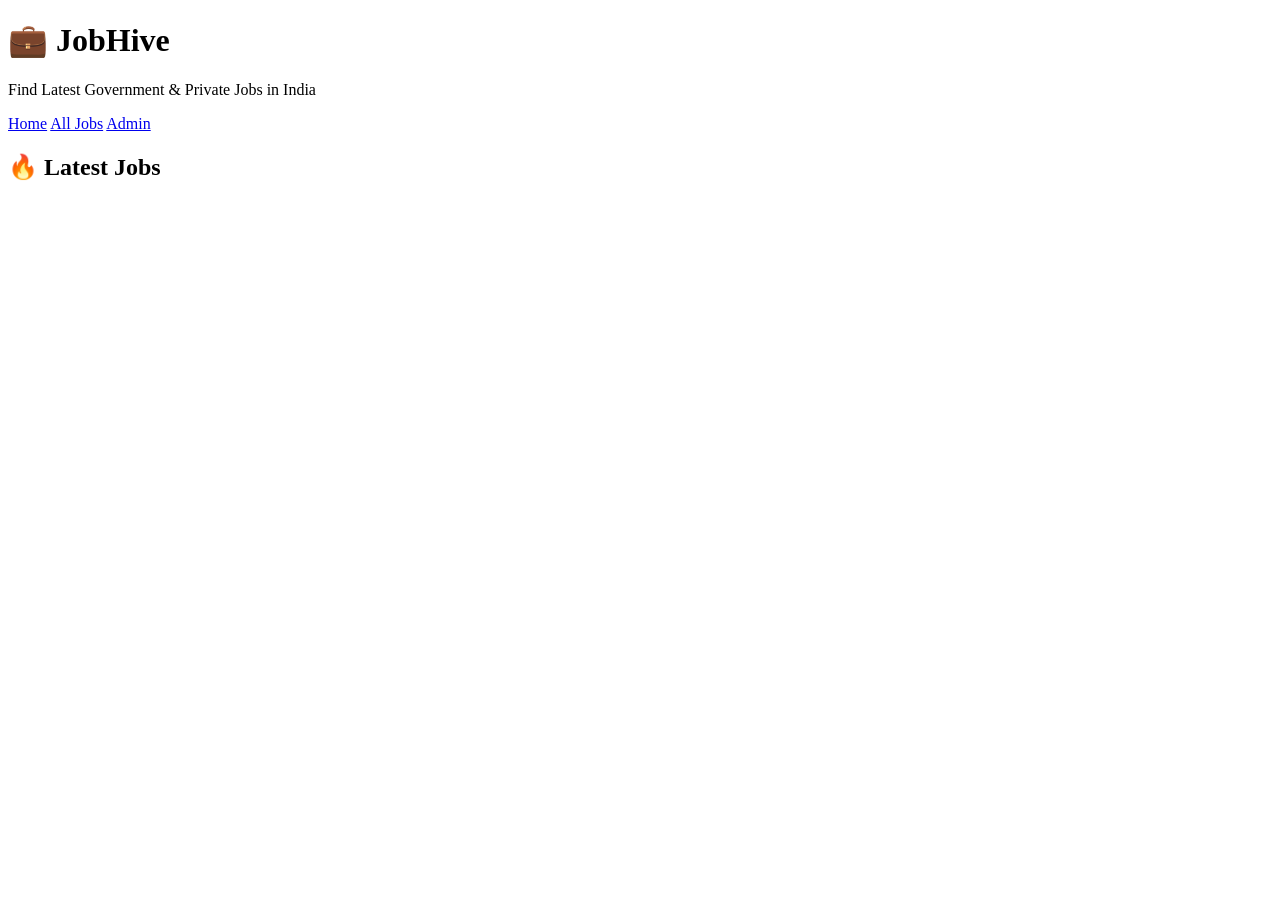
==== index.html @ 4cf62353 "Add homepage structure for JobHive with navigation and latest jobs section" ====
<!DOCTYPE html>
<html>
<head>
  <title>JobHive - India Jobs Portal</title>
  <link rel="stylesheet" href="style.css">
</head>
<body>

<header>
  <h1>💼 JobHive</h1>
  <p>Find Latest Government & Private Jobs in India</p>
</header>

<nav>
  <a href="index.html">Home</a>
  <a href="jobs.html">All Jobs</a>
  <a href="admin.html">Admin</a>
</nav>

<section>
  <h2>🔥 Latest Jobs</h2>
  <div id="jobList"></div>
</section>

<script src="app.js"></script>
</body>
</html>
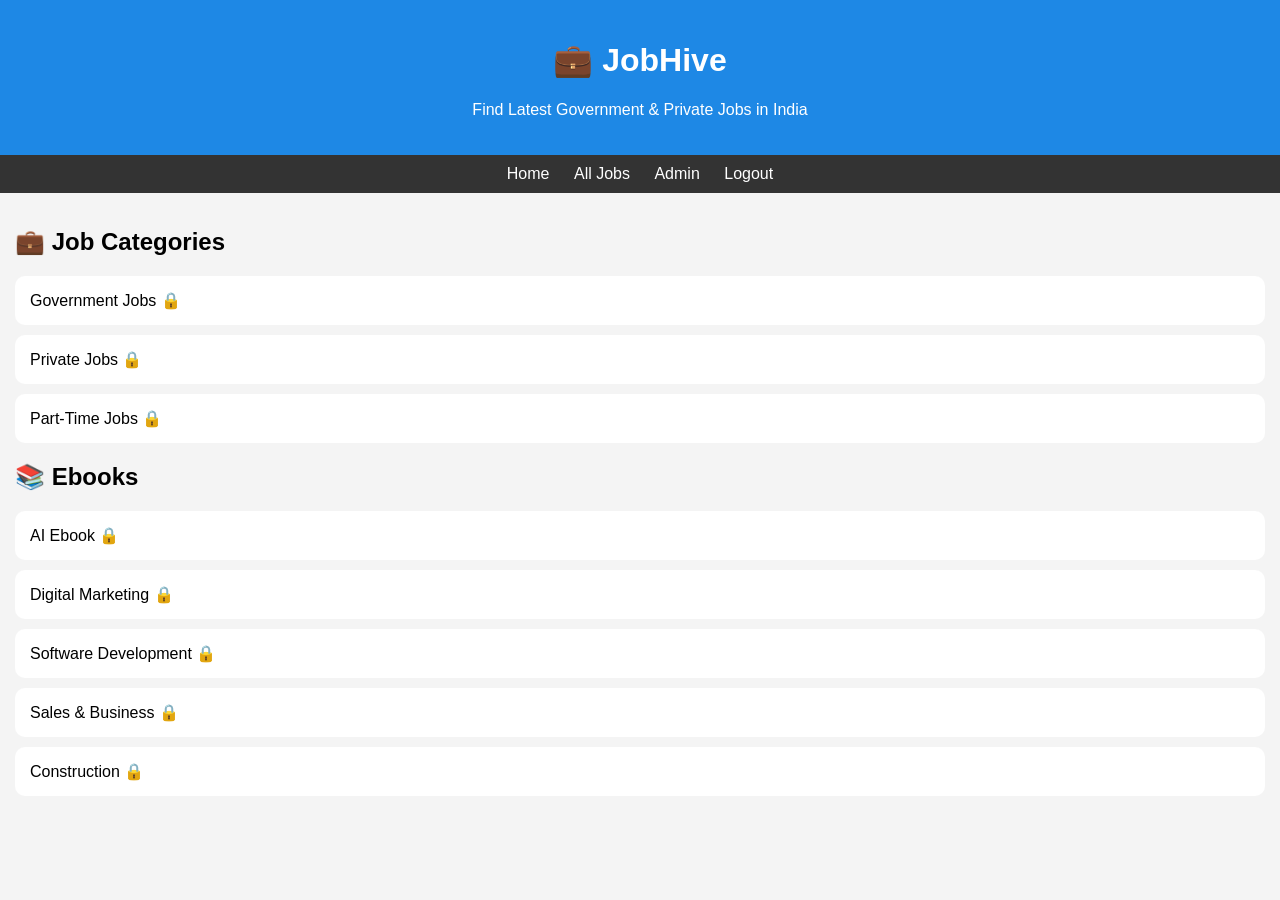
==== commit 6db914f6: "Redesign homepage layout with job categories and ebook sections, add navigation and admin visibility" ====
--- a/index.html
+++ b/index.html
@@ -1,7 +1,7 @@
 <!DOCTYPE html>
 <html>
 <head>
-  <title>JobHive - India Jobs Portal</title>
+  <title>JobHive</title>
   <link rel="stylesheet" href="style.css">
 </head>
 <body>
@@ -14,12 +14,24 @@
 <nav>
   <a href="index.html">Home</a>
   <a href="jobs.html">All Jobs</a>
-  <a href="admin.html">Admin</a>
+  <a href="admin.html" id="adminLink">Admin</a>
+  <a href="#" onclick="logout()">Logout</a>
 </nav>
 
 <section>
-  <h2>🔥 Latest Jobs</h2>
-  <div id="jobList"></div>
+  <h2>💼 Job Categories</h2>
+
+  <div class="card" onclick="goToJobs()">Government Jobs 🔒</div>
+  <div class="card" onclick="goToJobs()">Private Jobs 🔒</div>
+  <div class="card" onclick="goToJobs()">Part-Time Jobs 🔒</div>
+
+  <h2>📚 Ebooks</h2>
+
+  <div class="card" onclick="goToPayment()">AI Ebook 🔒</div>
+  <div class="card" onclick="goToPayment()">Digital Marketing 🔒</div>
+  <div class="card" onclick="goToPayment()">Software Development 🔒</div>
+  <div class="card" onclick="goToPayment()">Sales & Business 🔒</div>
+  <div class="card" onclick="goToPayment()">Construction 🔒</div>
 </section>
 
 <script src="app.js"></script>
--- a/style.css
+++ b/style.css
@@ -0,0 +1,36 @@
+body {
+  font-family: Arial;
+  margin: 0;
+  background: #f4f4f4;
+}
+
+header {
+  background: #1e88e5;
+  color: white;
+  padding: 20px;
+  text-align: center;
+}
+
+nav {
+  background: #333;
+  padding: 10px;
+  text-align: center;
+}
+
+nav a {
+  color: white;
+  margin: 10px;
+  text-decoration: none;
+}
+
+section {
+  padding: 15px;
+}
+
+.card {
+  background: white;
+  padding: 15px;
+  margin: 10px 0;
+  border-radius: 10px;
+  cursor: pointer;
+}
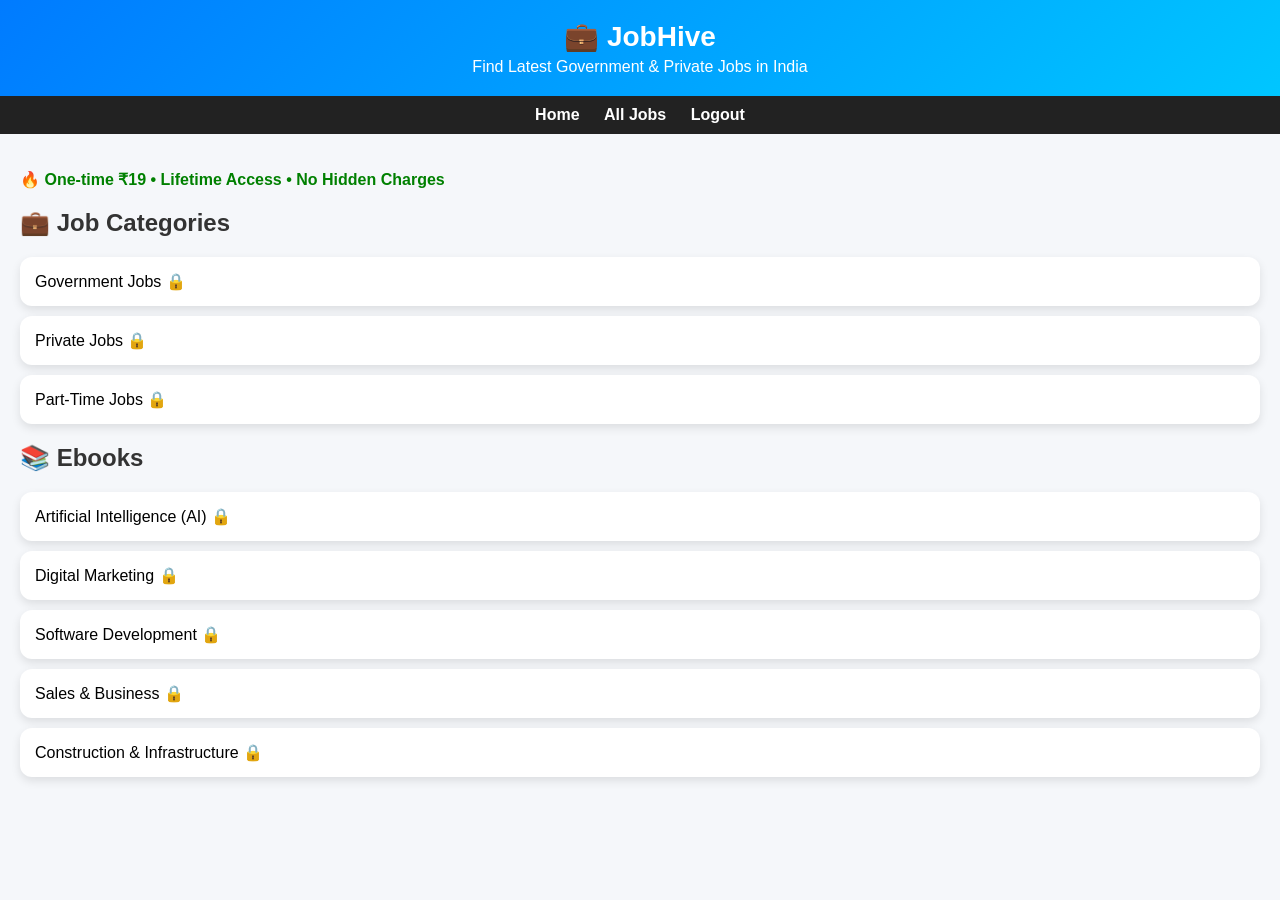
==== commit 2ecb4319: "Enhance homepage UI with premium layout, add trust line, job categories, and ebook sections" ====
--- a/index.html
+++ b/index.html
@@ -19,19 +19,28 @@
 </nav>
 
 <section>
+
+  <!-- TRUST LINE -->
+  <p style="color:green; font-weight:bold;">
+    🔥 One-time ₹19 • Lifetime Access • No Hidden Charges
+  </p>
+
+  <!-- JOB SECTION -->
   <h2>💼 Job Categories</h2>
 
   <div class="card" onclick="goToJobs()">Government Jobs 🔒</div>
   <div class="card" onclick="goToJobs()">Private Jobs 🔒</div>
   <div class="card" onclick="goToJobs()">Part-Time Jobs 🔒</div>
 
+  <!-- EBOOK SECTION -->
   <h2>📚 Ebooks</h2>
 
-  <div class="card" onclick="goToPayment()">AI Ebook 🔒</div>
+  <div class="card" onclick="goToPayment()">Artificial Intelligence (AI) 🔒</div>
   <div class="card" onclick="goToPayment()">Digital Marketing 🔒</div>
   <div class="card" onclick="goToPayment()">Software Development 🔒</div>
   <div class="card" onclick="goToPayment()">Sales & Business 🔒</div>
-  <div class="card" onclick="goToPayment()">Construction 🔒</div>
+  <div class="card" onclick="goToPayment()">Construction & Infrastructure 🔒</div>
+
 </section>
 
 <script src="app.js"></script>
--- a/style.css
+++ b/style.css
@@ -1,36 +1,91 @@
+/* ================= GLOBAL ================= */
 body {
-  font-family: Arial;
+  font-family: Arial, sans-serif;
   margin: 0;
-  background: #f4f4f4;
+  background: #f5f7fa;
 }
 
+/* ================= HEADER ================= */
 header {
-  background: #1e88e5;
+  background: linear-gradient(135deg, #007bff, #00c6ff);
   color: white;
+  text-align: center;
   padding: 20px;
-  text-align: center;
 }
 
+header h1 {
+  margin: 0;
+  font-size: 28px;
+}
+
+header p {
+  margin: 5px 0 0;
+}
+
+/* ================= NAV ================= */
 nav {
-  background: #333;
+  background: #222;
   padding: 10px;
   text-align: center;
 }
 
 nav a {
   color: white;
-  margin: 10px;
+  margin: 0 10px;
   text-decoration: none;
+  font-weight: bold;
 }
 
-section {
-  padding: 15px;
+nav a:hover {
+  color: #00c6ff;
 }
 
+/* ================= SECTION ================= */
+section {
+  padding: 20px;
+}
+
+/* ================= CARD ================= */
 .card {
   background: white;
   padding: 15px;
   margin: 10px 0;
-  border-radius: 10px;
+  border-radius: 12px;
+  box-shadow: 0 4px 10px rgba(0,0,0,0.1);
   cursor: pointer;
+  transition: 0.3s;
 }
+
+.card:hover {
+  transform: translateY(-5px);
+}
+
+/* ================= BUTTON ================= */
+button {
+  background: #007bff;
+  color: white;
+  border: none;
+  padding: 10px 20px;
+  border-radius: 8px;
+  cursor: pointer;
+  font-size: 16px;
+}
+
+button:hover {
+  background: #0056b3;
+}
+
+/* ================= INPUT ================= */
+input {
+  width: 90%;
+  padding: 10px;
+  margin: 5px 0;
+  border-radius: 8px;
+  border: 1px solid #ccc;
+}
+
+/* ================= HEADINGS ================= */
+h2 {
+  margin-top: 20px;
+  color: #333;
+}
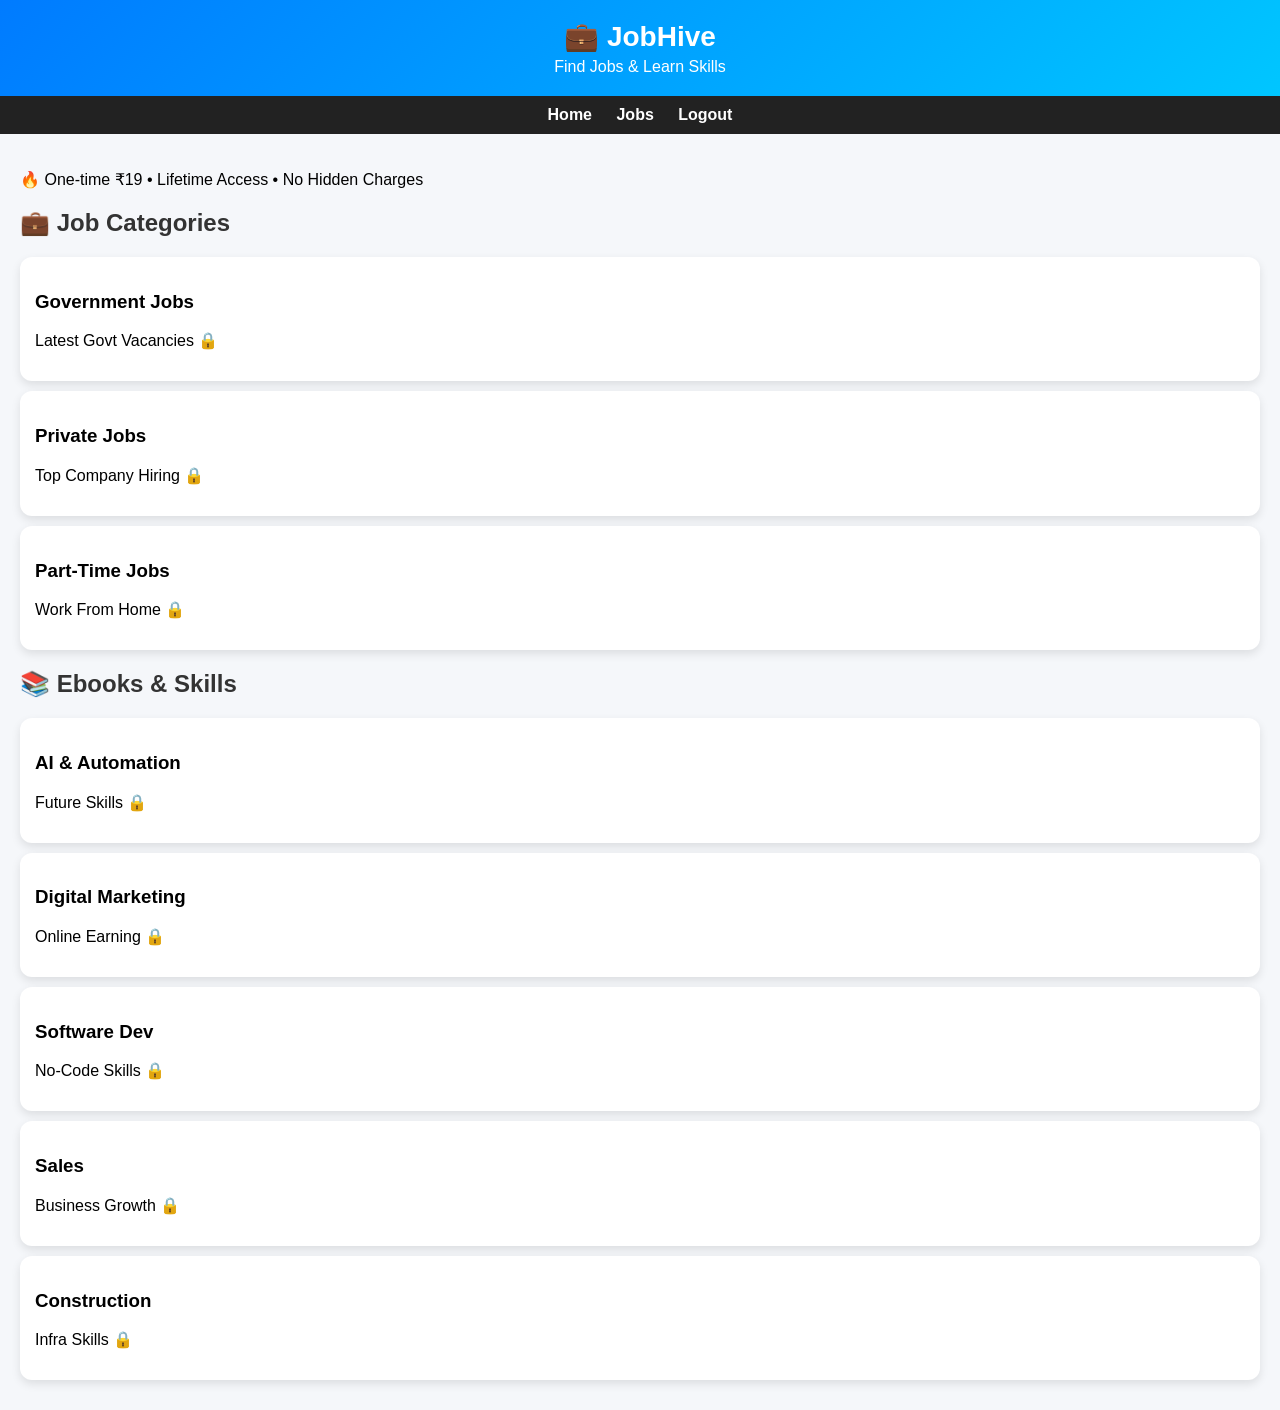
==== commit 7c494d1c: "Update index.html" ====
--- a/index.html
+++ b/index.html
@@ -8,38 +8,72 @@
 
 <header>
   <h1>💼 JobHive</h1>
-  <p>Find Latest Government & Private Jobs in India</p>
+  <p>Find Jobs & Learn Skills</p>
 </header>
 
 <nav>
   <a href="index.html">Home</a>
-  <a href="jobs.html">All Jobs</a>
+  <a href="jobs.html">Jobs</a>
   <a href="admin.html" id="adminLink">Admin</a>
   <a href="#" onclick="logout()">Logout</a>
 </nav>
 
 <section>
 
-  <!-- TRUST LINE -->
-  <p style="color:green; font-weight:bold;">
+  <!-- TRUST -->
+  <p class="trust">
     🔥 One-time ₹19 • Lifetime Access • No Hidden Charges
   </p>
 
   <!-- JOB SECTION -->
   <h2>💼 Job Categories</h2>
 
-  <div class="card" onclick="goToJobs()">Government Jobs 🔒</div>
-  <div class="card" onclick="goToJobs()">Private Jobs 🔒</div>
-  <div class="card" onclick="goToJobs()">Part-Time Jobs 🔒</div>
+  <div class="grid">
+    <div class="card" onclick="goToJobs()">
+      <h3>Government Jobs</h3>
+      <p>Latest Govt Vacancies 🔒</p>
+    </div>
+
+    <div class="card" onclick="goToJobs()">
+      <h3>Private Jobs</h3>
+      <p>Top Company Hiring 🔒</p>
+    </div>
+
+    <div class="card" onclick="goToJobs()">
+      <h3>Part-Time Jobs</h3>
+      <p>Work From Home 🔒</p>
+    </div>
+  </div>
 
   <!-- EBOOK SECTION -->
-  <h2>📚 Ebooks</h2>
+  <h2>📚 Ebooks & Skills</h2>
 
-  <div class="card" onclick="goToPayment()">Artificial Intelligence (AI) 🔒</div>
-  <div class="card" onclick="goToPayment()">Digital Marketing 🔒</div>
-  <div class="card" onclick="goToPayment()">Software Development 🔒</div>
-  <div class="card" onclick="goToPayment()">Sales & Business 🔒</div>
-  <div class="card" onclick="goToPayment()">Construction & Infrastructure 🔒</div>
+  <div class="grid">
+    <div class="card" onclick="goToPayment()">
+      <h3>AI & Automation</h3>
+      <p>Future Skills 🔒</p>
+    </div>
+
+    <div class="card" onclick="goToPayment()">
+      <h3>Digital Marketing</h3>
+      <p>Online Earning 🔒</p>
+    </div>
+
+    <div class="card" onclick="goToPayment()">
+      <h3>Software Dev</h3>
+      <p>No-Code Skills 🔒</p>
+    </div>
+
+    <div class="card" onclick="goToPayment()">
+      <h3>Sales</h3>
+      <p>Business Growth 🔒</p>
+    </div>
+
+    <div class="card" onclick="goToPayment()">
+      <h3>Construction</h3>
+      <p>Infra Skills 🔒</p>
+    </div>
+  </div>
 
 </section>
 
